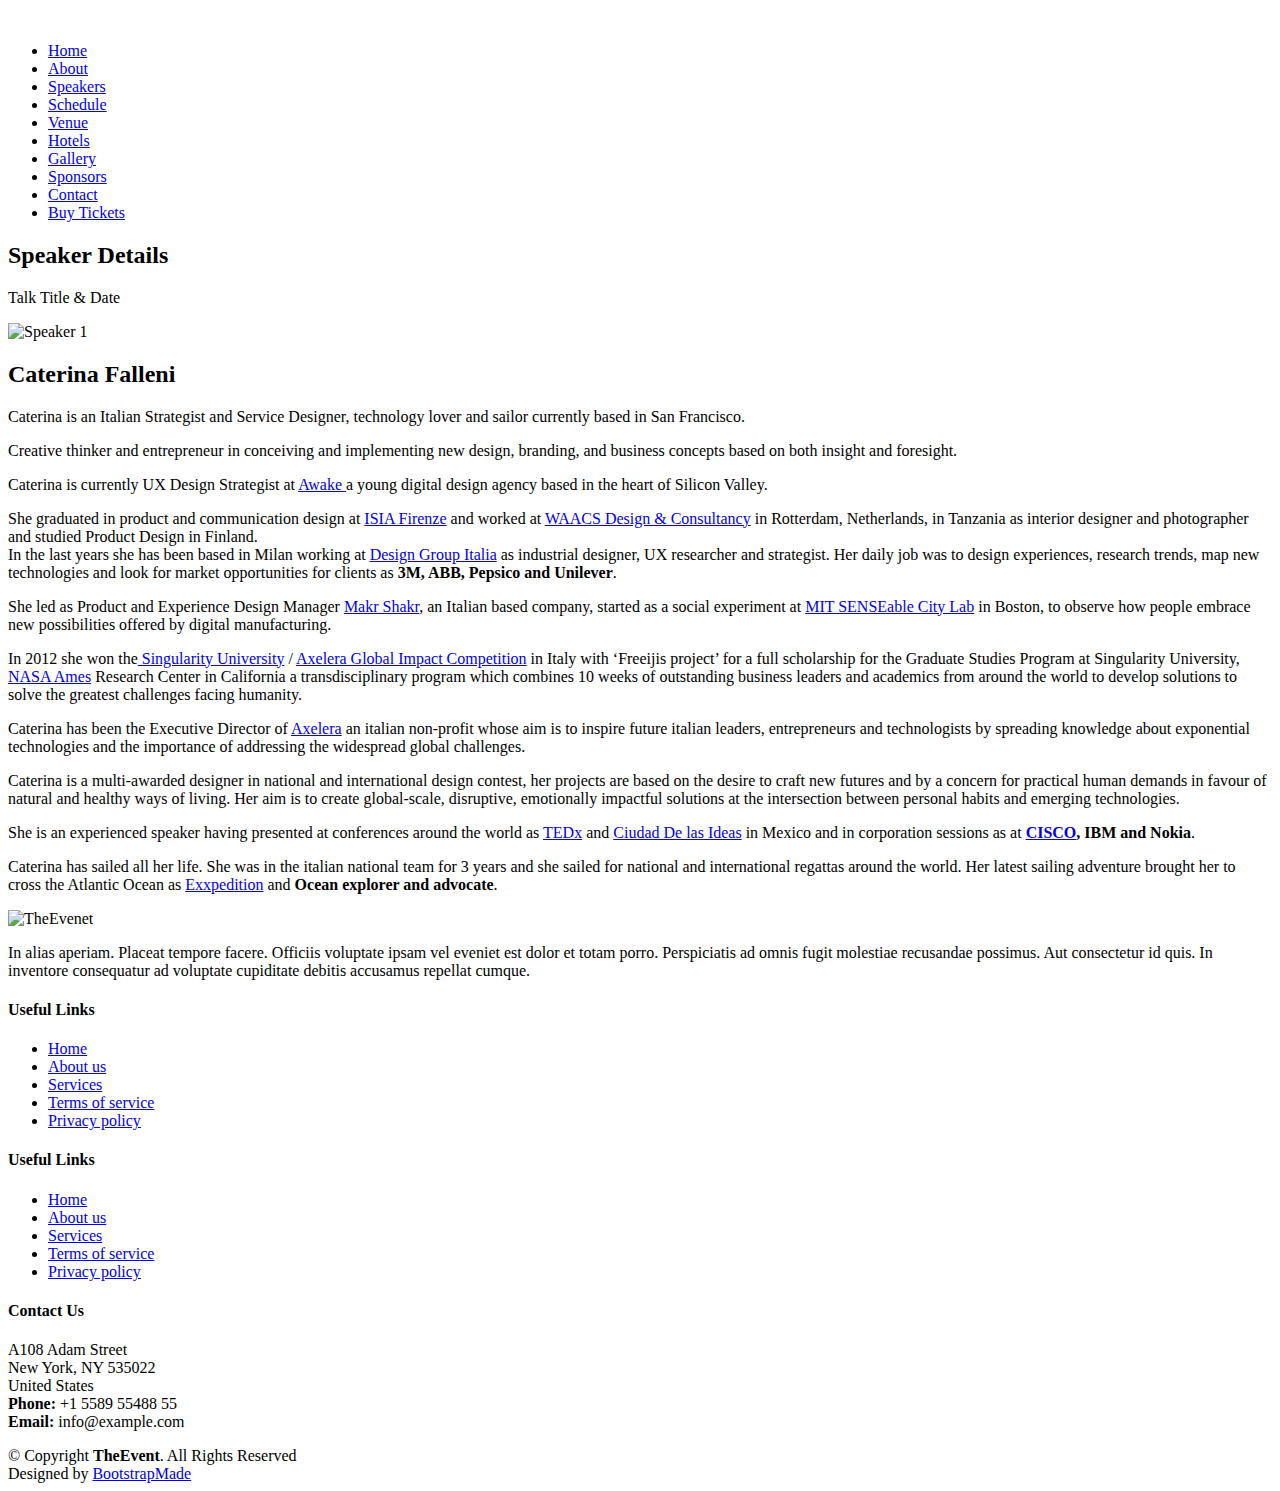
==== caterina.html @ a7b0c2e3 "caterina page" ====
<!DOCTYPE html>
<html lang="en">

<head>
  <meta charset="utf-8">
  <meta content="width=device-width, initial-scale=1.0" name="viewport">

  <title>TheEvent Bootstrap Template - Speaker Details</title>
  <meta content="" name="descriptison">
  <meta content="" name="keywords">

  <!-- Favicons -->
  <link href="assets/img/favicon.png" rel="icon">
  <link href="assets/img/apple-touch-icon.png" rel="apple-touch-icon">

  <!-- Google Fonts -->
  <link href="https://fonts.googleapis.com/css?family=Open+Sans:300,300i,400,400i,700,700i|Raleway:300,400,500,700,800" rel="stylesheet">

  <!-- Vendor CSS Files -->
  <link href="assets/vendor/bootstrap/css/bootstrap.min.css" rel="stylesheet">
  <link href="assets/vendor/venobox/venobox.css" rel="stylesheet">
  <link href="assets/vendor/font-awesome/css/font-awesome.min.css" rel="stylesheet">
  <link href="assets/vendor/owl.carousel/assets/owl.carousel.min.css" rel="stylesheet">
  <link href="assets/vendor/aos/aos.css" rel="stylesheet">

  <!-- Template Main CSS File -->
  <link href="assets/css/style.css" rel="stylesheet">

  <!-- =======================================================
  * Template Name: TheEvent - v2.2.0
  * Template URL: https://bootstrapmade.com/theevent-conference-event-bootstrap-template/
  * Author: BootstrapMade.com
  * License: https://bootstrapmade.com/license/
  ======================================================== -->
</head>

<body>

  <!-- ======= Header ======= -->
  <header id="header" class="header-fixed">
    <div class="container">

      <div id="logo" class="pull-left">
        <!-- Uncomment below if you prefer to use a text logo -->
        <!-- <h1><a href="#intro">The<span>Event</span></a></h1>-->
        <a href="index.html" class="scrollto"><img src="assets/img/logo.png" alt="" title=""></a>
      </div>

      <nav id="nav-menu-container">
        <ul class="nav-menu">
          <li class="menu-active"><a href="index.html">Home</a></li>
          <li><a href="#about">About</a></li>
          <li><a href="#speakers">Speakers</a></li>
          <li><a href="#schedule">Schedule</a></li>
          <li><a href="#venue">Venue</a></li>
          <li><a href="#hotels">Hotels</a></li>
          <li><a href="#gallery">Gallery</a></li>
          <li><a href="#supporters">Sponsors</a></li>
          <li><a href="#contact">Contact</a></li>
          <li class="buy-tickets"><a href="#buy-tickets">Buy Tickets</a></li>
        </ul>
      </nav><!-- #nav-menu-container -->
    </div>
  </header><!-- End Header -->

  <main id="main" class="main-page">

    <!-- ======= Speaker Details Sectionn ======= -->
    <section id="speakers-details">
      <div class="container">
        <div class="section-header">
          <h2>Speaker Details</h2>
          <p>Talk Title & Date</p>
        </div>

        <div class="row">
          <div class="col-md-6">
            <img src="assets/img/speakers/1.jpg" alt="Speaker 1" class="img-fluid">
          </div>

          <div class="col-md-6">
            <div class="details">
              <h2>Caterina Falleni</h2>
              <div class="social">
                <a href="https://twitter.com/caterinafalleni?lang=en" target="_blank"><i class="fa fa-twitter"></i></a>
                  <a href="https://www.linkedin.com/in/caterinafalleni/" target="_blank"><i class="fa fa-linkedin"></i></a>
                </div>
              <p class="p1">Caterina is an Italian Strategist and Service Designer, technology lover and sailor currently based in San Francisco.</p>
              <p class="p1"><span class="s1"> Creative thinker and entrepreneur in conceiving and implementing new design, branding, and business concepts based on both insight and foresight.<br />
              </span></p>
              <p class="p1">Caterina is currently UX Design Strategist at <a href="http://awake.us/" target="_blank">Awake </a>a young digital design agency based in the heart of Silicon Valley.</p>
              <p class="p1"><span class="s1">She graduated in product and communication design at <a href="http://www.isiadesign.fi.it/" target="_blank">ISIA Firenze</a> and worked at <a href="http://www.waacs.com/" target="_blank">WAACS Design &amp; Consultancy</a> in Rotterdam, Netherlands, in Tanzania as interior designer and photographer and studied Product Design in Finland.<br />
              </span><span class="s1">In the last years she has been based in Milan working at <a href="http://www.designgroupitalia.com/en/" target="_blank">Design Group Italia</a> as industrial designer, UX researcher and strategist. Her daily job was to design experiences, research trends, map new technologies and look for market opportunities for clients as <strong>3M, ABB, Pepsico and Unilever</strong>.</span></p>
              <p class="p1"><span class="s1">She led as Product and Experience Design Manager <a href="http://www.makrshakr.com/en">Makr Shakr</a>, an Italian based company, started as a social experiment at <a href="http://senseable.mit.edu/">MIT SENSEable City Lab</a> in Boston, to observe how people embrace new possibilities offered by digital manufacturing.</span></p>
              <p class="p1">In 2012 she won the<a href="http://singularityu.org/"><span class="s2"> Singularity University</span></a> / <a href="http://axelera.eu/singularitycontest/"><span class="s2">Axelera Global Impact Competition</span></a> in Italy with ‘Freeijis project’ for a full scholarship for the Graduate Studies Program at Singularity University, <span class="s2"><a href="http://www.nasa.gov/centers/ames/home/index.html">NASA Ames</a> </span>Research Center in California a transdisciplinary program which combines 10 weeks of outstanding business leaders and academics from around the world to develop solutions to solve the greatest challenges facing humanity.</p>
              <p class="p1"><span class="s1">Caterina has been the Executive Director of <a href="http://axelera.eu/">Axelera</a> an italian non-profit whose aim is to inspire future italian leaders, entrepreneurs and technologists by spreading knowledge about exponential technologies and the importance of addressing the widespread global challenges.</span></p>
              <p class="p1"><span class="s1">Caterina is a multi-awarded designer in national and international design contest, her projects are based on </span><span class="s1">the desire to craft new futures and by a concern for practical human demands in favour of natural and healthy ways of living. </span><span class="s1">Her aim is to create global-scale, disruptive, emotionally impactful solutions at the intersection between personal habits and emerging technologies.</span></p>
              <p class="p1"><span class="s1">She is an experienced speaker having presented at conferences around the world as <a href="https://www.youtube.com/watch?v=KHszq16Xalg" target="_blank">TEDx</a> and <a href="http://www.ciudaddelasideas.com/noticia?id=23" target="_blank">Ciudad De las Ideas</a> in Mexico and in corporation sessions as at <strong><a href="http://www.slideshare.net/caterinafalleni1/future-craft-a-look-ahead-trends-impacting-design-innovation" target="_blank">CISCO</a>, IBM and Nokia</strong>.</span></p>
              <p class="p1"><span class="s1">Caterina has sailed all her life. She was in the italian national team for 3 years and she sailed for national and international regattas around the world. Her latest sailing adventure brought her to cross the Atlantic Ocean as <a href="http://exxpedition.com/">Exxpedition</a> and<strong> Ocean explorer and advocate</strong>.</span></p>
               </div>
          </div>

        </div>
      </div>

    </section>

  </main><!-- End #main -->

  <!-- ======= Footer ======= -->
  <footer id="footer">
    <div class="footer-top">
      <div class="container">
        <div class="row">

          <div class="col-lg-3 col-md-6 footer-info">
            <img src="assets/img/logo.png" alt="TheEvenet">
            <p>In alias aperiam. Placeat tempore facere. Officiis voluptate ipsam vel eveniet est dolor et totam porro. Perspiciatis ad omnis fugit molestiae recusandae possimus. Aut consectetur id quis. In inventore consequatur ad voluptate cupiditate debitis accusamus repellat cumque.</p>
          </div>

          <div class="col-lg-3 col-md-6 footer-links">
            <h4>Useful Links</h4>
            <ul>
              <li><i class="fa fa-angle-right"></i> <a href="#">Home</a></li>
              <li><i class="fa fa-angle-right"></i> <a href="#">About us</a></li>
              <li><i class="fa fa-angle-right"></i> <a href="#">Services</a></li>
              <li><i class="fa fa-angle-right"></i> <a href="#">Terms of service</a></li>
              <li><i class="fa fa-angle-right"></i> <a href="#">Privacy policy</a></li>
            </ul>
          </div>

          <div class="col-lg-3 col-md-6 footer-links">
            <h4>Useful Links</h4>
            <ul>
              <li><i class="fa fa-angle-right"></i> <a href="#">Home</a></li>
              <li><i class="fa fa-angle-right"></i> <a href="#">About us</a></li>
              <li><i class="fa fa-angle-right"></i> <a href="#">Services</a></li>
              <li><i class="fa fa-angle-right"></i> <a href="#">Terms of service</a></li>
              <li><i class="fa fa-angle-right"></i> <a href="#">Privacy policy</a></li>
            </ul>
          </div>

          <div class="col-lg-3 col-md-6 footer-contact">
            <h4>Contact Us</h4>
            <p>
              A108 Adam Street <br>
              New York, NY 535022<br>
              United States <br>
              <strong>Phone:</strong> +1 5589 55488 55<br>
              <strong>Email:</strong> info@example.com<br>
            </p>

            <div class="social-links">
              <a href="#" class="twitter"><i class="fa fa-twitter"></i></a>
              <a href="#" class="facebook"><i class="fa fa-facebook"></i></a>
              <a href="#" class="instagram"><i class="fa fa-instagram"></i></a>
              <a href="#" class="google-plus"><i class="fa fa-google-plus"></i></a>
              <a href="#" class="linkedin"><i class="fa fa-linkedin"></i></a>
            </div>

          </div>

        </div>
      </div>
    </div>

    <div class="container">
      <div class="copyright">
        &copy; Copyright <strong>TheEvent</strong>. All Rights Reserved
      </div>
      <div class="credits">
        <!--
        All the links in the footer should remain intact.
        You can delete the links only if you purchased the pro version.
        Licensing information: https://bootstrapmade.com/license/
        Purchase the pro version with working PHP/AJAX contact form: https://bootstrapmade.com/buy/?theme=TheEvent
      -->
        Designed by <a href="https://bootstrapmade.com/">BootstrapMade</a>
      </div>
    </div>
  </footer><!-- End  Footer -->

  <a href="#" class="back-to-top"><i class="fa fa-angle-up"></i></a>

  <!-- Vendor JS Files -->
  <script src="assets/vendor/jquery/jquery.min.js"></script>
  <script src="assets/vendor/bootstrap/js/bootstrap.bundle.min.js"></script>
  <script src="assets/vendor/jquery.easing/jquery.easing.min.js"></script>
  <script src="assets/vendor/php-email-form/validate.js"></script>
  <script src="assets/vendor/venobox/venobox.min.js"></script>
  <script src="assets/vendor/owl.carousel/owl.carousel.min.js"></script>
  <script src="assets/vendor/superfish/superfish.min.js"></script>
  <script src="assets/vendor/hoverIntent/hoverIntent.js"></script>
  <script src="assets/vendor/aos/aos.js"></script>

  <!-- Template Main JS File -->
  <script src="assets/js/main.js"></script>

</body>

</html>
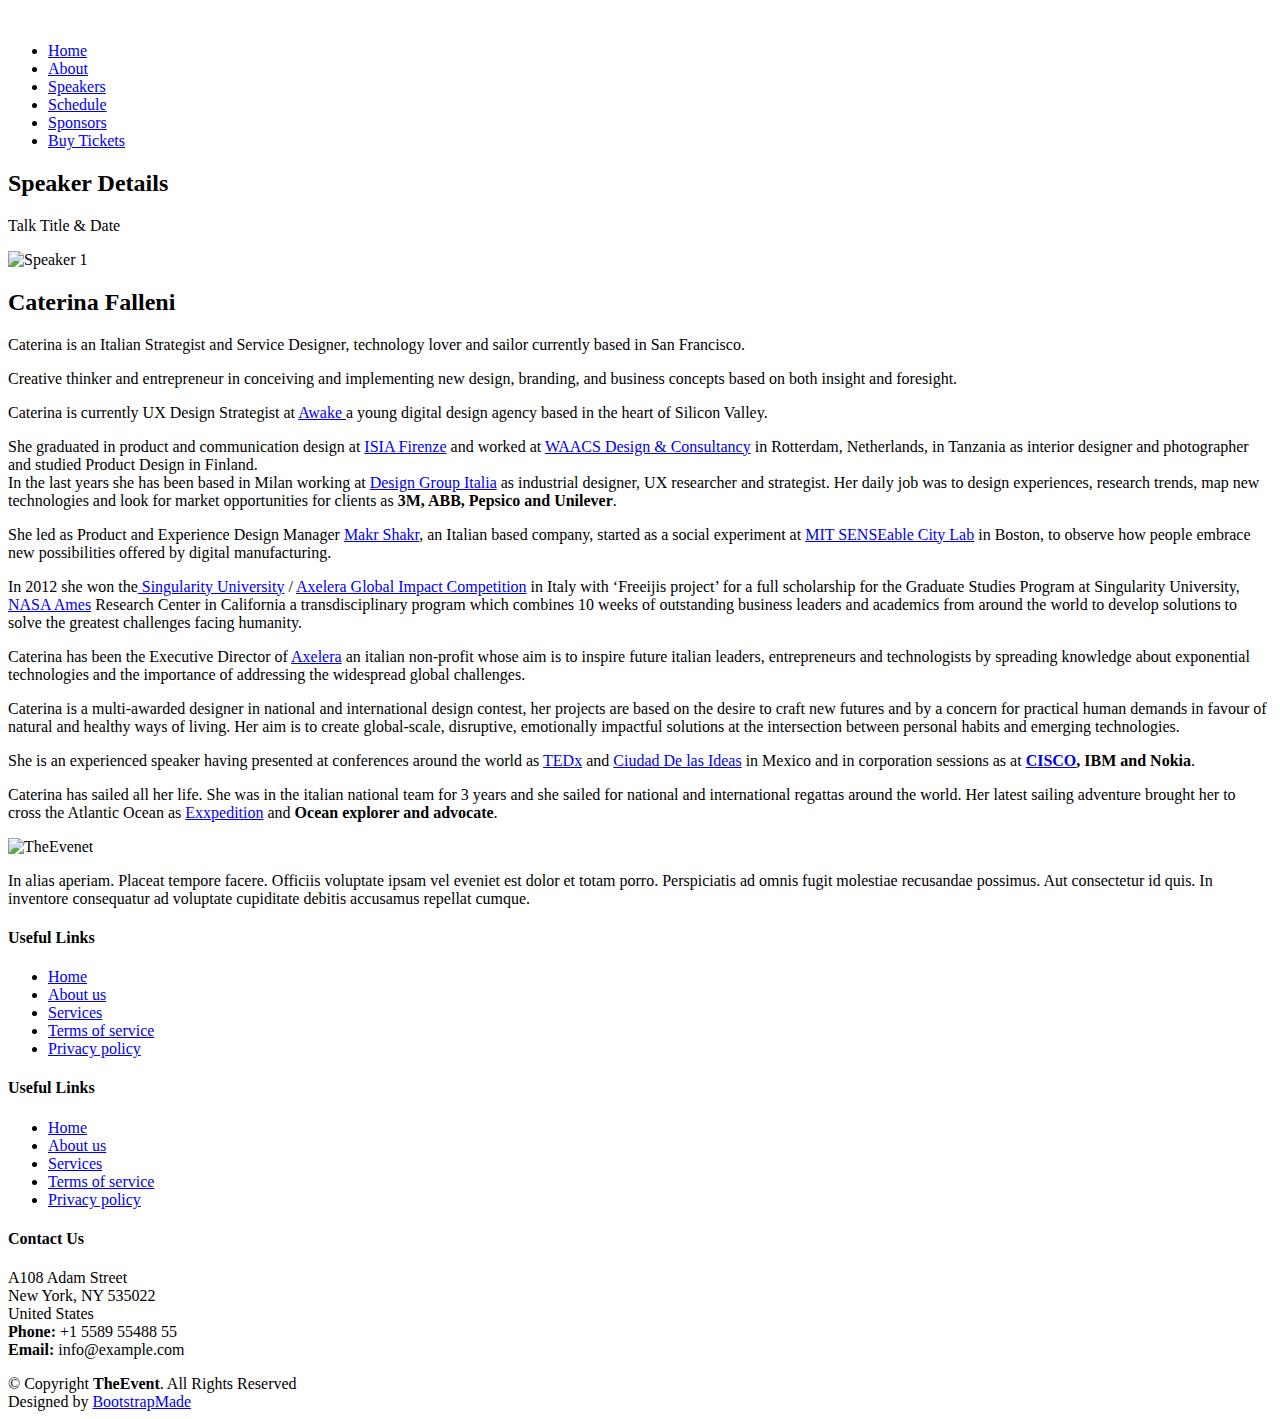
==== commit ad68ff24: "new nav on speaker page" ====
--- a/caterina.html
+++ b/caterina.html
@@ -49,15 +49,11 @@
       <nav id="nav-menu-container">
         <ul class="nav-menu">
           <li class="menu-active"><a href="index.html">Home</a></li>
-          <li><a href="#about">About</a></li>
-          <li><a href="#speakers">Speakers</a></li>
-          <li><a href="#schedule">Schedule</a></li>
-          <li><a href="#venue">Venue</a></li>
-          <li><a href="#hotels">Hotels</a></li>
-          <li><a href="#gallery">Gallery</a></li>
-          <li><a href="#supporters">Sponsors</a></li>
-          <li><a href="#contact">Contact</a></li>
-          <li class="buy-tickets"><a href="#buy-tickets">Buy Tickets</a></li>
+          <li><a href="index.html#about">About</a></li>
+          <li><a href="index.html#speakers">Speakers</a></li>
+          <li><a href="index.html#schedule">Schedule</a></li>
+          <li><a href="index.html#supporters">Sponsors</a></li>
+          <li class="buy-tickets"><a href="index.html#buy-tickets">Buy Tickets</a></li>
         </ul>
       </nav><!-- #nav-menu-container -->
     </div>
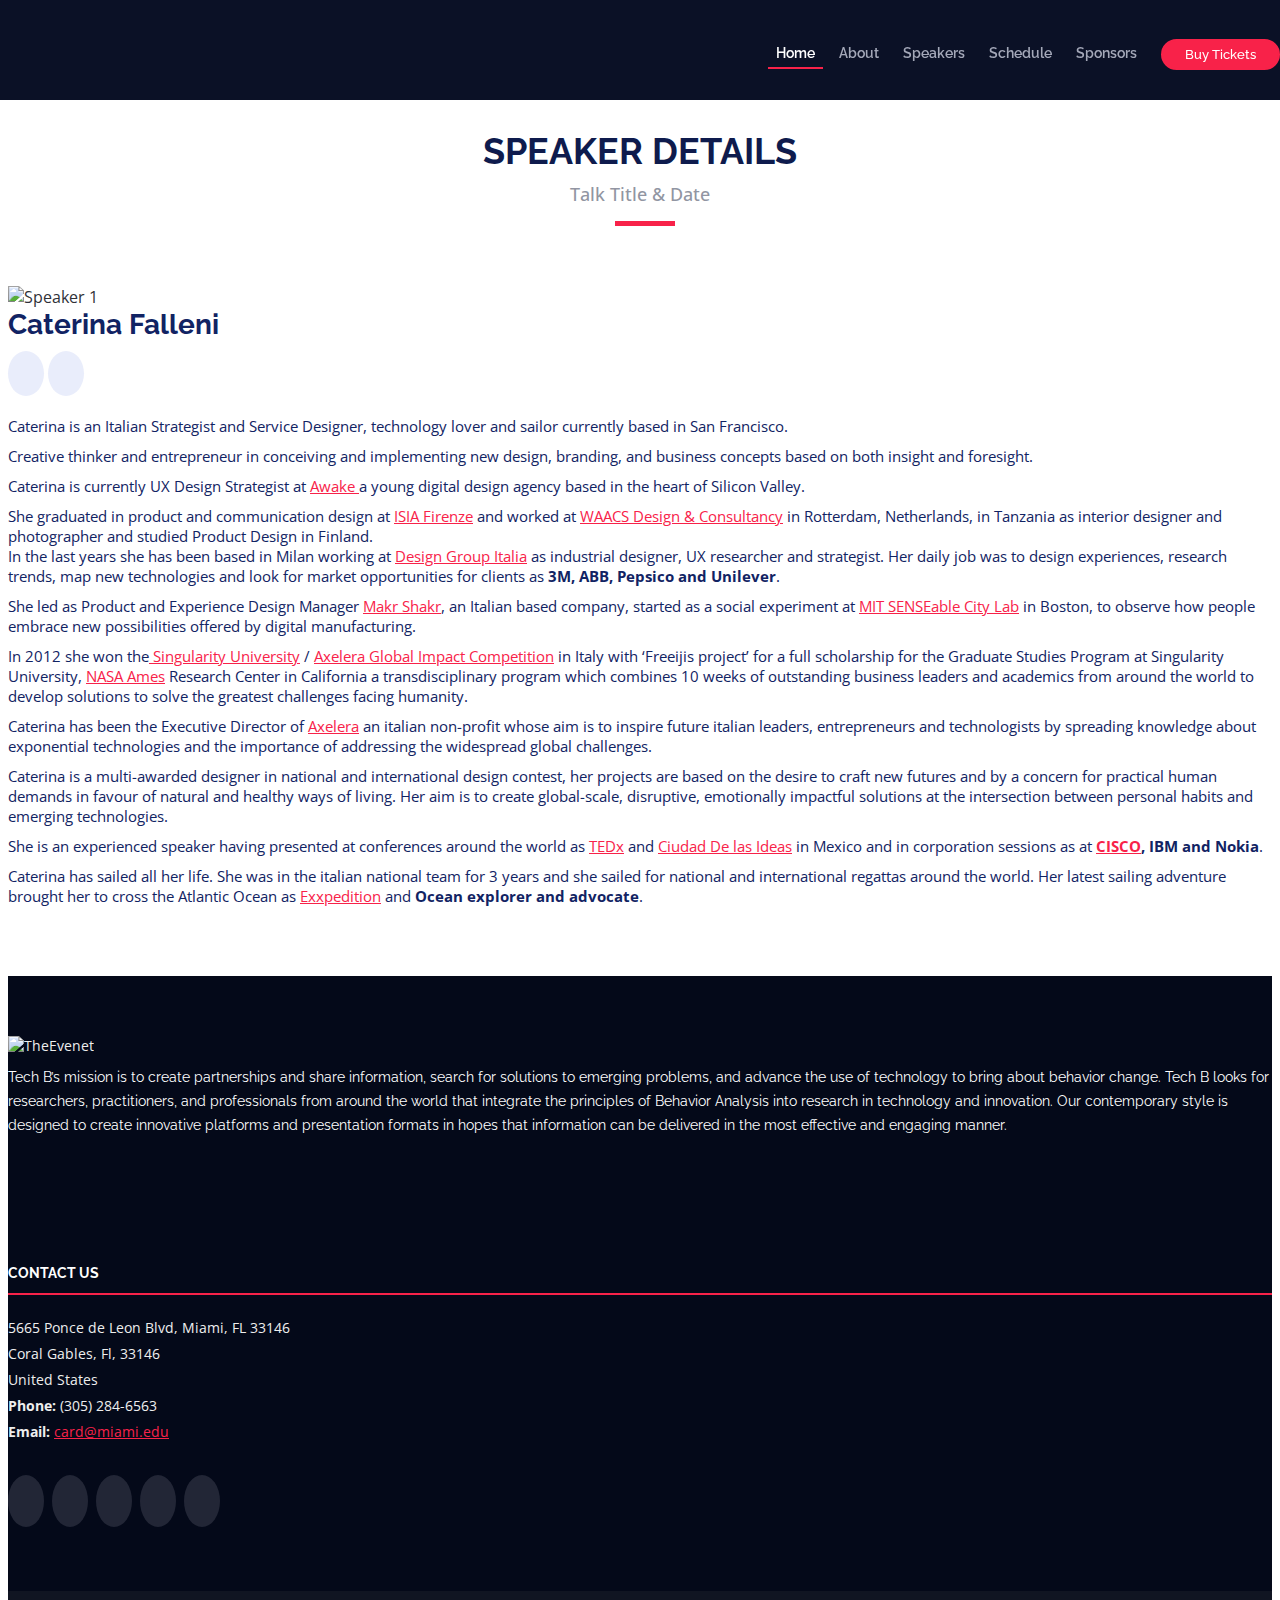
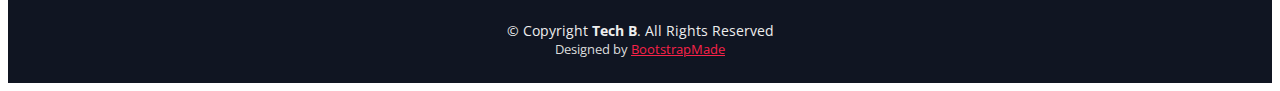
==== commit 8a190852: "speakers and footer" ====
--- a/caterina.html
+++ b/caterina.html
@@ -103,78 +103,66 @@
 
   </main><!-- End #main -->
 
-  <!-- ======= Footer ======= -->
-  <footer id="footer">
-    <div class="footer-top">
-      <div class="container">
-        <div class="row">
+ <!-- ======= Footer ======= -->
+ <footer id="footer">
+  <div class="footer-top">
+    <div class="container">
+      <div class="row">
 
-          <div class="col-lg-3 col-md-6 footer-info">
-            <img src="assets/img/logo.png" alt="TheEvenet">
-            <p>In alias aperiam. Placeat tempore facere. Officiis voluptate ipsam vel eveniet est dolor et totam porro. Perspiciatis ad omnis fugit molestiae recusandae possimus. Aut consectetur id quis. In inventore consequatur ad voluptate cupiditate debitis accusamus repellat cumque.</p>
-          </div>
+        <div class="col-lg-3 col-md-6 footer-info">
+          <img src="assets/img/logo.png" alt="TheEvenet">
+          <p>
+            Tech B’s mission is to create partnerships and share information, search for solutions to emerging problems, and advance the use of technology to bring about behavior change. Tech B looks for researchers, practitioners, and professionals from around the world that integrate the principles of Behavior Analysis into research in technology and innovation. Our contemporary style is designed to create innovative platforms and presentation formats in hopes that information can be delivered in the most effective and engaging manner.
+        </p>
+        </div>
 
-          <div class="col-lg-3 col-md-6 footer-links">
-            <h4>Useful Links</h4>
-            <ul>
-              <li><i class="fa fa-angle-right"></i> <a href="#">Home</a></li>
-              <li><i class="fa fa-angle-right"></i> <a href="#">About us</a></li>
-              <li><i class="fa fa-angle-right"></i> <a href="#">Services</a></li>
-              <li><i class="fa fa-angle-right"></i> <a href="#">Terms of service</a></li>
-              <li><i class="fa fa-angle-right"></i> <a href="#">Privacy policy</a></li>
-            </ul>
-          </div>
+        <div class="col-lg-3 col-md-6 footer-links">
+<br>
+        </div>
 
-          <div class="col-lg-3 col-md-6 footer-links">
-            <h4>Useful Links</h4>
-            <ul>
-              <li><i class="fa fa-angle-right"></i> <a href="#">Home</a></li>
-              <li><i class="fa fa-angle-right"></i> <a href="#">About us</a></li>
-              <li><i class="fa fa-angle-right"></i> <a href="#">Services</a></li>
-              <li><i class="fa fa-angle-right"></i> <a href="#">Terms of service</a></li>
-              <li><i class="fa fa-angle-right"></i> <a href="#">Privacy policy</a></li>
-            </ul>
-          </div>
+        <div class="col-lg-3 col-md-6 footer-links">
+<br>
+        </div>
 
-          <div class="col-lg-3 col-md-6 footer-contact">
-            <h4>Contact Us</h4>
-            <p>
-              A108 Adam Street <br>
-              New York, NY 535022<br>
-              United States <br>
-              <strong>Phone:</strong> +1 5589 55488 55<br>
-              <strong>Email:</strong> info@example.com<br>
-            </p>
+        <div class="col-lg-3 col-md-6 footer-contact">
+          <h4>Contact Us</h4>
+          <p>
+            5665 Ponce de Leon Blvd, Miami, FL 33146<br>
+            Coral Gables, Fl, 33146<br>
+            United States <br>
+            <strong>Phone:</strong> (305) 284-6563<br>
+            <strong>Email:</strong> <a href="mailto:card@miami.edu ">card@miami.edu </a><br>
+          </p>
 
-            <div class="social-links">
-              <a href="#" class="twitter"><i class="fa fa-twitter"></i></a>
-              <a href="#" class="facebook"><i class="fa fa-facebook"></i></a>
-              <a href="#" class="instagram"><i class="fa fa-instagram"></i></a>
-              <a href="#" class="google-plus"><i class="fa fa-google-plus"></i></a>
-              <a href="#" class="linkedin"><i class="fa fa-linkedin"></i></a>
-            </div>
-
+          <div class="social-links">
+            <a href="#" class="twitter"><i class="fa fa-twitter"></i></a>
+            <a href="#" class="facebook"><i class="fa fa-facebook"></i></a>
+            <a href="#" class="instagram"><i class="fa fa-instagram"></i></a>
+            <a href="#" class="google-plus"><i class="fa fa-google-plus"></i></a>
+            <a href="#" class="linkedin"><i class="fa fa-linkedin"></i></a>
           </div>
 
         </div>
+
       </div>
     </div>
+  </div>
 
-    <div class="container">
-      <div class="copyright">
-        &copy; Copyright <strong>TheEvent</strong>. All Rights Reserved
-      </div>
-      <div class="credits">
-        <!--
-        All the links in the footer should remain intact.
-        You can delete the links only if you purchased the pro version.
-        Licensing information: https://bootstrapmade.com/license/
-        Purchase the pro version with working PHP/AJAX contact form: https://bootstrapmade.com/buy/?theme=TheEvent
-      -->
-        Designed by <a href="https://bootstrapmade.com/">BootstrapMade</a>
-      </div>
+  <div class="container">
+    <div class="copyright">
+      &copy; Copyright <strong>Tech B</strong>. All Rights Reserved
     </div>
-  </footer><!-- End  Footer -->
+    <div class="credits">
+      <!--
+      All the links in the footer should remain intact.
+      You can delete the links only if you purchased the pro version.
+      Licensing information: https://bootstrapmade.com/license/
+      Purchase the pro version with working PHP/AJAX contact form: https://bootstrapmade.com/buy/?theme=TheEvent
+    -->
+      Designed by <a href="https://bootstrapmade.com/">BootstrapMade</a>
+    </div>
+  </div>
+</footer><!-- End  Footer -->
 
   <a href="#" class="back-to-top"><i class="fa fa-angle-up"></i></a>
 
--- a/assets/css/style.css
+++ b/assets/css/style.css
@@ -0,0 +1,1643 @@
+/**
+* Template Name: TheEvent - v2.2.0
+* Template URL: https://bootstrapmade.com/theevent-conference-event-bootstrap-template/
+* Author: BootstrapMade.com
+* License: https://bootstrapmade.com/license/
+*/
+
+/*--------------------------------------------------------------
+# General
+--------------------------------------------------------------*/
+body {
+  background: #fff;
+  color: #2f3138;
+  font-family: "Open Sans", sans-serif;
+}
+
+a {
+  color: #f82249;
+  transition: 0.5s;
+}
+
+a:hover, a:active, a:focus {
+  color: #f8234a;
+  outline: none;
+  text-decoration: none;
+}
+
+p {
+  padding: 0;
+  margin: 0 0 30px 0;
+}
+
+h1, h2, h3, h4, h5, h6 {
+  font-family: "Raleway", sans-serif;
+  font-weight: 400;
+  margin: 0 0 20px 0;
+  padding: 0;
+  color: #0e1b4d;
+}
+
+.main-page {
+  margin-top: 70px;
+}
+
+/* Prelaoder */
+#preloader {
+  position: fixed;
+  left: 0;
+  top: 0;
+  z-index: 999;
+  width: 100%;
+  height: 100%;
+  overflow: visible;
+  background: #fff url("../img/preloader.svg") no-repeat center center;
+}
+
+/* Back to top button */
+.back-to-top {
+  position: fixed;
+  display: none;
+  background: #f82249;
+  color: #fff;
+  width: 40px;
+  height: 40px;
+  text-align: center;
+  border-radius: 50px;
+  right: 15px;
+  bottom: 15px;
+  transition: background 0.5s ease-in-out;
+}
+
+.back-to-top i {
+  font-size: 24px;
+  padding-top: 6px;
+}
+
+@media (max-width: 768px) {
+  .back-to-top {
+    bottom: 15px;
+  }
+}
+
+.back-to-top:focus {
+  background: #e0072f;
+  color: #fff;
+  outline: none;
+}
+
+.back-to-top:hover {
+  background: #e0072f;
+  color: #fff;
+}
+
+/* Sections Header
+--------------------------------*/
+.section-header {
+  margin-bottom: 60px;
+  position: relative;
+  padding-bottom: 20px;
+}
+
+.section-header::before {
+  content: '';
+  position: absolute;
+  display: block;
+  width: 60px;
+  height: 5px;
+  background: #f82249;
+  bottom: 0;
+  left: calc(50% - 25px);
+}
+
+.section-header h2 {
+  font-size: 36px;
+  text-transform: uppercase;
+  text-align: center;
+  font-weight: 700;
+  margin-bottom: 10px;
+}
+
+.section-header p {
+  text-align: center;
+  padding: 0;
+  margin: 0;
+  font-size: 18px;
+  font-weight: 500;
+  color: #9195a2;
+}
+
+.section-with-bg {
+  background-color: #f6f7fd;
+}
+
+/*--------------------------------------------------------------
+# Header
+--------------------------------------------------------------*/
+#header {
+  height: 90px;
+  padding: 25px 0;
+  position: fixed;
+  left: 0;
+  top: 0;
+  right: 0;
+  transition: all 0.5s;
+  z-index: 997;
+}
+
+@media (max-width: 991px) {
+  #header {
+    background: rgba(6, 12, 34, 0.98);
+    height: 70px;
+    padding: 15px 0;
+    transition: all 0.5s;
+  }
+}
+
+@media (max-width: 1199px) {
+  #header .container {
+    max-width: 100%;
+  }
+}
+
+#header.header-scrolled, #header.header-fixed {
+  background: rgba(6, 12, 34, 0.98);
+  height: 70px;
+  padding: 15px 0;
+  transition: all 0.5s;
+}
+
+#header #logo h1 {
+  font-size: 36px;
+  margin: 0;
+  padding: 6px 0;
+  line-height: 1;
+  font-family: "Raleway", sans-serif;
+  font-weight: 700;
+  letter-spacing: 3px;
+  text-transform: uppercase;
+}
+
+#header #logo h1 span {
+  color: #f82249;
+}
+
+#header #logo h1 a, #header #logo h1 a:hover {
+  color: #fff;
+}
+
+#header #logo img {
+  padding: 0;
+  margin: 0;
+  max-height: 40px;
+}
+
+/*--------------------------------------------------------------
+# Navigation Menu
+--------------------------------------------------------------*/
+/* Nav Menu Essentials */
+.nav-menu, .nav-menu * {
+  margin: 0;
+  padding: 0;
+  list-style: none;
+}
+
+.nav-menu ul {
+  position: absolute;
+  display: none;
+  top: 100%;
+  left: 0;
+  z-index: 99;
+}
+
+.nav-menu li {
+  position: relative;
+  white-space: nowrap;
+}
+
+.nav-menu > li {
+  float: left;
+}
+
+.nav-menu li:hover > ul,
+.nav-menu li.sfHover > ul {
+  display: block;
+}
+
+.nav-menu ul ul {
+  top: 0;
+  left: 100%;
+}
+
+.nav-menu ul li {
+  min-width: 180px;
+}
+
+/* Nav Menu Arrows */
+.sf-arrows .sf-with-ul {
+  padding-right: 30px;
+}
+
+.sf-arrows .sf-with-ul:after {
+  content: "\f107";
+  position: absolute;
+  right: 15px;
+  font-family: FontAwesome;
+  font-style: normal;
+  font-weight: normal;
+}
+
+.sf-arrows ul .sf-with-ul:after {
+  content: "\f105";
+}
+
+/* Nav Meu Container */
+#nav-menu-container {
+  float: right;
+  margin: 0;
+}
+
+@media (max-width: 991px) {
+  #nav-menu-container {
+    display: none;
+  }
+}
+
+/* Nav Meu Styling */
+.nav-menu a {
+  padding: 8px;
+  text-decoration: none;
+  display: inline-block;
+  color: rgba(202, 206, 221, 0.8);
+  font-family: "Raleway", sans-serif;
+  font-weight: 600;
+  font-size: 14px;
+  outline: none;
+}
+
+@media (max-width: 1199px) {
+  .nav-menu a {
+    padding: 8px 4px;
+  }
+}
+
+.nav-menu .menu-active a, .nav-menu a:hover {
+  color: #fff;
+}
+
+.nav-menu > li {
+  margin-left: 8px;
+}
+
+.nav-menu > li > a:before {
+  content: "";
+  position: absolute;
+  width: 0;
+  height: 2px;
+  bottom: 0;
+  left: 0;
+  background-color: #f82249;
+  visibility: hidden;
+  transition: all 0.3s ease-in-out 0s;
+}
+
+.nav-menu a:hover:before, .nav-menu li:hover > a:before, .nav-menu .menu-active > a:before {
+  visibility: visible;
+  width: 100%;
+}
+
+.nav-menu li.buy-tickets a {
+  color: #fff;
+  background: #f82249;
+  padding: 7px 22px;
+  border-radius: 50px;
+  border: 2px solid #f82249;
+  transition: all ease-in-out 0.3s;
+  font-weight: 500;
+  margin-left: 8px;
+  margin-top: 2px;
+  line-height: 1;
+  font-size: 13px;
+}
+
+.nav-menu li.buy-tickets a:hover {
+  background: none;
+}
+
+.nav-menu li.buy-tickets:hover a:before, .nav-menu li.buy-tickets.menu-active a:before {
+  visibility: hidden;
+}
+
+.nav-menu ul {
+  margin: 4px 0 0 0;
+  padding: 10px;
+  box-shadow: 0px 0px 30px rgba(127, 137, 161, 0.25);
+  background: #fff;
+  border-radius: 3px;
+}
+
+.nav-menu ul li {
+  transition: 0.3s;
+}
+
+.nav-menu ul li a {
+  padding: 10px;
+  color: #060c22;
+  transition: 0.3s;
+  display: block;
+  font-size: 13px;
+  text-transform: none;
+  border-radius: 3px;
+}
+
+.nav-menu ul li:hover > a {
+  background: #f82249;
+  color: #fff;
+}
+
+.nav-menu ul ul {
+  margin: 0;
+}
+
+/* Mobile Nav Toggle */
+#mobile-nav-toggle {
+  position: fixed;
+  right: 0;
+  top: 0;
+  z-index: 999;
+  margin: 15px 15px 0 0;
+  border: 0;
+  background: none;
+  font-size: 24px;
+  display: none;
+  transition: all 0.4s;
+  outline: none;
+  cursor: pointer;
+}
+
+#mobile-nav-toggle i {
+  color: #fff;
+}
+
+@media (max-width: 991px) {
+  #mobile-nav-toggle {
+    display: inline;
+  }
+}
+
+/* Mobile Nav Styling */
+#mobile-nav {
+  position: fixed;
+  top: 0;
+  padding-top: 18px;
+  bottom: 0;
+  z-index: 998;
+  background: rgba(6, 12, 34, 0.9);
+  left: -260px;
+  width: 260px;
+  overflow-y: auto;
+  transition: 0.4s;
+}
+
+#mobile-nav ul {
+  padding: 0;
+  margin: 0;
+  list-style: none;
+}
+
+#mobile-nav ul li {
+  position: relative;
+}
+
+#mobile-nav ul li a {
+  color: #fff;
+  font-size: 17px;
+  overflow: hidden;
+  padding: 10px 22px 10px 15px;
+  position: relative;
+  text-decoration: none;
+  width: 100%;
+  display: block;
+  outline: none;
+}
+
+#mobile-nav ul li a:hover {
+  color: #f82249;
+}
+
+#mobile-nav ul li li {
+  padding-left: 30px;
+}
+
+#mobile-nav ul .menu-has-children i {
+  position: absolute;
+  right: 0;
+  z-index: 99;
+  padding: 15px;
+  cursor: pointer;
+  color: #fff;
+}
+
+#mobile-nav ul .menu-has-children i.fa-chevron-up {
+  color: #f82249;
+}
+
+#mobile-nav ul .menu-item-active {
+  color: #f82249;
+}
+
+#mobile-body-overly {
+  width: 100%;
+  height: 100%;
+  z-index: 997;
+  top: 0;
+  left: 0;
+  position: fixed;
+  background: rgba(6, 12, 34, 0.8);
+  display: none;
+}
+
+/* Mobile Nav body classes */
+body.mobile-nav-active {
+  overflow: hidden;
+}
+
+body.mobile-nav-active #mobile-nav {
+  left: 0;
+}
+
+body.mobile-nav-active #mobile-nav-toggle {
+  color: #fff;
+}
+
+/*--------------------------------------------------------------
+# Intro Section
+--------------------------------------------------------------*/
+#intro {
+  width: 100%;
+  height: 100vh;
+  background: url(../img/intro-bg.jpg) top center;
+  background-size: cover;
+  overflow: hidden;
+  position: relative;
+}
+
+@media (min-width: 1024px) {
+  #intro {
+    background-attachment: fixed;
+  }
+}
+
+#intro:before {
+  content: "";
+  background: rgba(6, 12, 34, 0.8);
+  position: absolute;
+  bottom: 0;
+  top: 0;
+  left: 0;
+  right: 0;
+}
+
+#intro .intro-container {
+  position: absolute;
+  bottom: 0;
+  left: 0;
+  top: 90px;
+  right: 0;
+  display: flex;
+  justify-content: center;
+  align-items: center;
+  flex-direction: column;
+  text-align: center;
+  padding: 0 15px;
+}
+
+@media (max-width: 991px) {
+  #intro .intro-container {
+    top: 70px;
+  }
+}
+
+#intro h1 {
+  color: #fff;
+  font-family: "Raleway", sans-serif;
+  font-size: 56px;
+  font-weight: 600;
+  text-transform: uppercase;
+}
+
+#intro h1 span {
+  color: #f82249;
+}
+
+@media (max-width: 991px) {
+  #intro h1 {
+    font-size: 34px;
+  }
+}
+
+#intro p {
+  color: #ebebeb;
+  font-weight: 700;
+  font-size: 20px;
+}
+
+@media (max-width: 991px) {
+  #intro p {
+    font-size: 16px;
+  }
+}
+
+#intro .play-btn {
+  width: 94px;
+  height: 94px;
+  background: radial-gradient(#f82249 50%, rgba(101, 111, 150, 0.15) 52%);
+  border-radius: 50%;
+  display: block;
+  position: relative;
+  overflow: hidden;
+}
+
+#intro .play-btn::after {
+  content: '';
+  position: absolute;
+  left: 50%;
+  top: 50%;
+  transform: translateX(-40%) translateY(-50%);
+  width: 0;
+  height: 0;
+  border-top: 10px solid transparent;
+  border-bottom: 10px solid transparent;
+  border-left: 15px solid #fff;
+  z-index: 100;
+  transition: all 400ms cubic-bezier(0.55, 0.055, 0.675, 0.19);
+}
+
+#intro .play-btn:before {
+  content: '';
+  position: absolute;
+  width: 120px;
+  height: 120px;
+  -webkit-animation-delay: 0s;
+  animation-delay: 0s;
+  -webkit-animation: pulsate-btn 2s;
+  animation: pulsate-btn 2s;
+  -webkit-animation-direction: forwards;
+  animation-direction: forwards;
+  -webkit-animation-iteration-count: infinite;
+  animation-iteration-count: infinite;
+  -webkit-animation-timing-function: steps;
+  animation-timing-function: steps;
+  opacity: 1;
+  border-radius: 50%;
+  border: 2px solid rgba(163, 163, 163, 0.4);
+  top: -15%;
+  left: -15%;
+  background: rgba(198, 16, 0, 0);
+}
+
+#intro .play-btn:hover::after {
+  border-left: 15px solid #f82249;
+  transform: scale(20);
+}
+
+#intro .play-btn:hover::before {
+  content: '';
+  position: absolute;
+  left: 50%;
+  top: 50%;
+  transform: translateX(-40%) translateY(-50%);
+  width: 0;
+  height: 0;
+  border: none;
+  border-top: 10px solid transparent;
+  border-bottom: 10px solid transparent;
+  border-left: 15px solid #fff;
+  z-index: 200;
+  -webkit-animation: none;
+  animation: none;
+  border-radius: 0;
+}
+
+#intro .about-btn {
+  font-family: "Raleway", sans-serif;
+  font-weight: 500;
+  font-size: 14px;
+  letter-spacing: 1px;
+  display: inline-block;
+  padding: 12px 32px;
+  border-radius: 50px;
+  transition: 0.5s;
+  line-height: 1;
+  margin: 10px;
+  color: #fff;
+  -webkit-animation-delay: 0.8s;
+  animation-delay: 0.8s;
+  border: 2px solid #f82249;
+}
+
+#intro .about-btn:hover {
+  background: #f82249;
+  color: #fff;
+}
+
+@-webkit-keyframes pulsate-btn {
+  0% {
+    transform: scale(0.6, 0.6);
+    opacity: 1;
+  }
+  100% {
+    transform: scale(1, 1);
+    opacity: 0;
+  }
+}
+
+@keyframes pulsate-btn {
+  0% {
+    transform: scale(0.6, 0.6);
+    opacity: 1;
+  }
+  100% {
+    transform: scale(1, 1);
+    opacity: 0;
+  }
+}
+
+/*--------------------------------------------------------------
+# About Section
+--------------------------------------------------------------*/
+#about {
+  background: url("../img/about-bg.jpg");
+  background-size: cover;
+  overflow: hidden;
+  position: relative;
+  color: #fff;
+  padding: 60px 0 40px 0;
+}
+
+@media (min-width: 1024px) {
+  #about {
+    background-attachment: fixed;
+  }
+}
+
+#about:before {
+  content: "";
+  background: rgba(13, 20, 41, 0.8);
+  position: absolute;
+  bottom: 0;
+  top: 0;
+  left: 0;
+  right: 0;
+}
+
+#about h2 {
+  font-size: 36px;
+  font-weight: bold;
+  margin-bottom: 10px;
+  color: #fff;
+}
+
+#about h3 {
+  font-size: 18px;
+  font-weight: bold;
+  text-transform: uppercase;
+  margin-bottom: 10px;
+  color: #fff;
+}
+
+#about p {
+  font-size: 14px;
+  margin-bottom: 20px;
+  color: #fff;
+}
+
+/*--------------------------------------------------------------
+# Speakers Section
+--------------------------------------------------------------*/
+#speakers {
+  padding: 60px 0 30px 0;
+}
+
+#speakers .speaker {
+  position: relative;
+  overflow: hidden;
+  margin-bottom: 30px;
+}
+
+#speakers .speaker .details {
+  background: rgba(6, 12, 34, 0.76);
+  position: absolute;
+  left: 0;
+  bottom: -30px;
+  right: 0;
+  text-align: center;
+  padding-top: 10px;
+  transition: all 300ms cubic-bezier(0.645, 0.045, 0.355, 1);
+}
+
+#speakers .speaker .details h3 {
+  color: #fff;
+  font-size: 22px;
+  font-weight: 600;
+  margin-bottom: 5px;
+}
+
+#speakers .speaker .details p {
+  color: #fff;
+  font-size: 15px;
+  margin-bottom: 10px;
+  font-style: italic;
+}
+
+#speakers .speaker .details .social {
+  height: 30px;
+}
+
+#speakers .speaker .details a {
+  color: #fff;
+}
+
+#speakers .speaker .details a:hover {
+  color: #f82249;
+}
+
+#speakers .speaker:hover .details {
+  bottom: 0;
+}
+
+#speakers-details {
+  padding: 60px 0;
+}
+
+#speakers-details .details h2 {
+  color: #112363;
+  font-size: 28px;
+  font-weight: 700;
+  margin-bottom: 10px;
+}
+
+#speakers-details .details .social {
+  margin-bottom: 15px;
+}
+
+#speakers-details .details .social a {
+  background: #e9edfb;
+  color: #112363;
+  line-height: 1;
+  display: inline-block;
+  text-align: center;
+  border-radius: 50%;
+  width: 36px;
+  height: 36px;
+  padding-top: 9px;
+}
+
+#speakers-details .details .social a:hover {
+  background: #f82249;
+  color: #fff;
+}
+
+#speakers-details .details .social a i {
+  font-size: 18px;
+}
+
+#speakers-details .details p {
+  color: #112363;
+  font-size: 15px;
+  margin-bottom: 10px;
+}
+
+/*--------------------------------------------------------------
+# Schedule Section
+--------------------------------------------------------------*/
+#schedule {
+  padding: 60px 0 60px 0;
+}
+
+#schedule .nav-tabs {
+  text-align: center;
+  margin: auto;
+  display: block;
+  border-bottom: 0;
+  margin-bottom: 30px;
+}
+
+#schedule .nav-tabs li {
+  display: inline-block;
+  margin-bottom: 0;
+}
+
+#schedule .nav-tabs a {
+  border: none;
+  border-radius: 50px;
+  font-weight: 600;
+  background-color: #0e1b4d;
+  color: #fff;
+  padding: 10px 40px;
+}
+
+@media (max-width: 991px) {
+  #schedule .nav-tabs a {
+    padding: 8px 60px;
+  }
+}
+
+@media (max-width: 767px) {
+  #schedule .nav-tabs a {
+    padding: 8px 50px;
+  }
+}
+
+@media (max-width: 480px) {
+  #schedule .nav-tabs a {
+    padding: 8px 30px;
+  }
+}
+
+#schedule .nav-tabs a.active {
+  background-color: #f82249;
+  color: #fff;
+}
+
+#schedule .sub-heading {
+  text-align: center;
+  font-size: 18px;
+  font-style: italic;
+  margin: 0 auto 30px auto;
+}
+
+@media (min-width: 991px) {
+  #schedule .sub-heading {
+    width: 75%;
+  }
+}
+
+#schedule .tab-pane {
+  transition: ease-in-out .2s;
+}
+
+#schedule .schedule-item {
+  border-bottom: 1px solid #cad4f6;
+  padding-top: 15px;
+  padding-bottom: 15px;
+  transition: background-color ease-in-out 0.3s;
+}
+
+#schedule .schedule-item:hover {
+  background-color: #fff;
+}
+
+#schedule .schedule-item time {
+  padding-bottom: 5px;
+  display: inline-block;
+}
+
+#schedule .schedule-item .speaker {
+  width: 60px;
+  height: 60px;
+  overflow: hidden;
+  border-radius: 50%;
+  float: left;
+  margin: 0 10px 10px 0;
+}
+
+#schedule .schedule-item .speaker img {
+  height: 100%;
+  transform: translateX(-50%);
+  margin-left: 50%;
+  transition: all ease-in-out 0.3s;
+}
+
+#schedule .schedule-item h4 {
+  font-size: 18px;
+  font-weight: 600;
+  margin-bottom: 5px;
+}
+
+#schedule .schedule-item h4 span {
+  font-style: italic;
+  color: #19328e;
+  font-weight: normal;
+  font-size: 16px;
+}
+
+#schedule .schedule-item p {
+  font-style: italic;
+  color: #152b79;
+  margin-bottom: 0;
+}
+
+/*--------------------------------------------------------------
+# Venue Section
+--------------------------------------------------------------*/
+#venue {
+  padding: 60px 0;
+}
+
+#venue .container-fluid {
+  margin-bottom: 3px;
+}
+
+#venue .venue-map iframe {
+  width: 100%;
+  height: 100%;
+  min-height: 300px;
+}
+
+#venue .venue-info {
+  background: url("../img/venue-info-bg.jpg") top center no-repeat;
+  background-size: cover;
+  position: relative;
+  padding-top: 60px;
+  padding-bottom: 60px;
+}
+
+#venue .venue-info:before {
+  content: "";
+  background: rgba(13, 20, 41, 0.8);
+  position: absolute;
+  bottom: 0;
+  top: 0;
+  left: 0;
+  right: 0;
+}
+
+#venue .venue-info h3 {
+  font-size: 36px;
+  font-weight: 700;
+  color: #fff;
+}
+
+@media (max-width: 574px) {
+  #venue .venue-info h3 {
+    font-size: 24px;
+  }
+}
+
+#venue .venue-info p {
+  color: #fff;
+  margin-bottom: 0;
+}
+
+#venue .venue-gallery-container {
+  padding-right: 12px;
+}
+
+#venue .venue-gallery {
+  overflow: hidden;
+  border-right: 3px solid #fff;
+  border-bottom: 3px solid #fff;
+}
+
+#venue .venue-gallery img {
+  transition: all ease-in-out 0.4s;
+}
+
+#venue .venue-gallery:hover img {
+  transform: scale(1.1);
+}
+
+/*--------------------------------------------------------------
+# Hotels Section
+--------------------------------------------------------------*/
+#hotels {
+  padding: 60px 0;
+}
+
+#hotels .hotel {
+  border: 1px solid #e0e5fa;
+  background: #fff;
+  margin-bottom: 30px;
+}
+
+#hotels .hotel:hover .hotel-img img {
+  transform: scale(1.1);
+}
+
+#hotels .hotel-img {
+  overflow: hidden;
+  margin-bottom: 15px;
+}
+
+#hotels .hotel-img img {
+  transition: 0.3s ease-in-out;
+}
+
+#hotels h3 {
+  font-weight: 600;
+  font-size: 20px;
+  margin-bottom: 5px;
+  padding: 0 20px;
+}
+
+#hotels a {
+  color: #152b79;
+}
+
+#hotels a:hover {
+  color: #f82249;
+}
+
+#hotels .stars {
+  padding: 0 20px;
+  margin-bottom: 5px;
+}
+
+#hotels .stars i {
+  color: #ffc31d;
+}
+
+#hotels p {
+  padding: 0 20px;
+  margin-bottom: 20px;
+  color: #060c22;
+  font-style: italic;
+  font-size: 15px;
+}
+
+/*--------------------------------------------------------------
+# Gallery Section
+--------------------------------------------------------------*/
+#gallery {
+  padding: 60px;
+  overflow: hidden;
+}
+
+#gallery .owl-nav, #gallery .owl-dots {
+  margin-top: 25px;
+  text-align: center;
+}
+
+#gallery .owl-item {
+  border-left: 2px solid #fff;
+  border-right: 2px solid #fff;
+}
+
+#gallery .owl-dot {
+  display: inline-block;
+  margin: 0 5px;
+  width: 12px;
+  height: 12px;
+  border-radius: 50%;
+  background-color: #ddd;
+}
+
+#gallery .owl-dot.active {
+  background-color: #f82249;
+}
+
+#gallery .gallery-carousel .owl-stage-outer {
+  overflow: visible;
+}
+
+#gallery .gallery-carousel .center {
+  border: 6px solid #f82249;
+  margin: -10px;
+  box-sizing: content-box;
+  padding: 4px;
+  background: #fff;
+  z-index: 1;
+}
+
+/*--------------------------------------------------------------
+# Sponsors Section
+--------------------------------------------------------------*/
+#supporters {
+  padding: 60px 0;
+}
+
+#supporters .supporters-wrap {
+  border-top: 1px solid #e0e5fa;
+  border-left: 1px solid #e0e5fa;
+  margin-bottom: 30px;
+}
+
+#supporters .supporter-logo {
+  padding: 30px;
+  display: flex;
+  justify-content: center;
+  align-items: center;
+  border-right: 1px solid #e0e5fa;
+  border-bottom: 1px solid #e0e5fa;
+  overflow: hidden;
+  background: rgba(255, 255, 255, 0.5);
+  height: 160px;
+}
+
+#supporters .supporter-logo:hover img {
+  transform: scale(1.2);
+}
+
+#supporters img {
+  transition: all 0.4s ease-in-out;
+}
+
+/*--------------------------------------------------------------
+# F.A.Q Section
+--------------------------------------------------------------*/
+#faq {
+  padding: 60px 0;
+}
+
+#faq #faq-list {
+  padding: 0;
+  list-style: none;
+}
+
+#faq #faq-list li {
+  border-bottom: 1px solid #ddd;
+}
+
+#faq #faq-list a {
+  padding: 18px 0;
+  display: block;
+  position: relative;
+  font-family: "Raleway", sans-serif;
+  font-size: 16px;
+  line-height: 24px;
+  font-weight: 600;
+  padding-right: 20px;
+}
+
+#faq #faq-list i {
+  font-size: 24px;
+  position: absolute;
+  right: 0;
+  top: 16px;
+}
+
+#faq #faq-list p {
+  margin-bottom: 20px;
+}
+
+@media (max-width: 768px) {
+  #faq #faq-list a {
+    font-size: 18px;
+  }
+  #faq #faq-list i {
+    top: 13px;
+  }
+}
+
+#faq #faq-list a.collapse {
+  color: #f82249;
+}
+
+#faq #faq-list a.collapsed {
+  color: #000;
+}
+
+#faq #faq-list a.collapsed i::before {
+  content: "\f055" !important;
+}
+
+/*--------------------------------------------------------------
+# Subscribe Section
+--------------------------------------------------------------*/
+#subscribe {
+  padding: 60px;
+  background: url(../img/subscribe-bg.jpg) center center no-repeat;
+  background-size: cover;
+  overflow: hidden;
+  position: relative;
+}
+
+#subscribe:before {
+  content: "";
+  background: rgba(6, 12, 34, 0.6);
+  position: absolute;
+  bottom: 0;
+  top: 0;
+  left: 0;
+  right: 0;
+}
+
+@media (min-width: 1024px) {
+  #subscribe {
+    background-attachment: fixed;
+  }
+}
+
+#subscribe .section-header h2, #subscribe p {
+  color: #fff;
+}
+
+#subscribe input {
+  background: #fff;
+  color: #060c22;
+  border: 0;
+  outline: none;
+  margin: 0;
+  padding: 9px 20px;
+  border-radius: 50px;
+  font-size: 14px;
+}
+
+@media (min-width: 767px) {
+  #subscribe input {
+    min-width: 400px;
+  }
+}
+
+#subscribe button {
+  border: 0;
+  padding: 9px 25px;
+  cursor: pointer;
+  background: #f82249;
+  color: #fff;
+  transition: all 0.3s ease;
+  outline: none;
+  font-size: 14px;
+  border-radius: 50px;
+}
+
+#subscribe button:hover {
+  background: #e0072f;
+}
+
+@media (max-width: 460px) {
+  #subscribe button {
+    margin-top: 10px;
+  }
+}
+
+/*--------------------------------------------------------------
+# Buy Tickets Section
+--------------------------------------------------------------*/
+#buy-tickets {
+  padding: 60px 0;
+}
+
+#buy-tickets .card {
+  border: none;
+  border-radius: 5px;
+  transition: all  0.3s ease-in-out;
+  box-shadow: 0 10px 25px 0 rgba(6, 12, 34, 0.1);
+}
+
+#buy-tickets .card:hover {
+  box-shadow: 0 10px 35px 0 rgba(6, 12, 34, 0.2);
+}
+
+#buy-tickets .card hr {
+  margin: 25px 0;
+}
+
+#buy-tickets .card .card-title {
+  margin: 10px 0;
+  font-size: 14px;
+  letter-spacing: 1px;
+  font-weight: bold;
+}
+
+#buy-tickets .card .card-price {
+  font-size: 48px;
+  margin: 0;
+}
+
+#buy-tickets .card ul li {
+  margin-bottom: 20px;
+}
+
+#buy-tickets .card .text-muted {
+  opacity: 0.7;
+}
+
+#buy-tickets .card .btn {
+  font-size: 15px;
+  border-radius: 50px;
+  padding: 10px 40px;
+  transition: all 0.2s;
+  background-color: #f82249;
+  border: 0;
+  color: #fff;
+}
+
+#buy-tickets .card .btn:hover {
+  background-color: #e0072f;
+}
+
+#buy-tickets #buy-ticket-modal input, #buy-tickets #buy-ticket-modal select {
+  border-radius: 0;
+}
+
+#buy-tickets #buy-ticket-modal .btn {
+  font-size: 15px;
+  border-radius: 50px;
+  padding: 10px 40px;
+  transition: all 0.2s;
+  background-color: #f82249;
+  border: 0;
+  color: #fff;
+}
+
+#buy-tickets #buy-ticket-modal .btn:hover {
+  background-color: #e0072f;
+}
+
+/*--------------------------------------------------------------
+# Contact Section
+--------------------------------------------------------------*/
+#contact {
+  padding: 60px 0;
+}
+
+#contact .contact-info {
+  margin-bottom: 20px;
+  text-align: center;
+}
+
+#contact .contact-info i {
+  font-size: 48px;
+  display: inline-block;
+  margin-bottom: 10px;
+  color: #f82249;
+}
+
+#contact .contact-info address, #contact .contact-info p {
+  margin-bottom: 0;
+  color: #112363;
+}
+
+#contact .contact-info h3 {
+  font-size: 18px;
+  margin-bottom: 15px;
+  font-weight: bold;
+  text-transform: uppercase;
+  color: #112363;
+}
+
+#contact .contact-info a {
+  color: #4869df;
+}
+
+#contact .contact-info a:hover {
+  color: #f82249;
+}
+
+#contact .contact-address, #contact .contact-phone, #contact .contact-email {
+  margin-bottom: 20px;
+}
+
+@media (min-width: 768px) {
+  #contact .contact-address, #contact .contact-phone, #contact .contact-email {
+    padding: 20px 0;
+  }
+}
+
+@media (min-width: 768px) {
+  #contact .contact-phone {
+    border-left: 1px solid #ddd;
+    border-right: 1px solid #ddd;
+  }
+}
+
+#contact .php-email-form .validate {
+  display: none;
+  color: red;
+  margin: 0 0 15px 0;
+  font-weight: 400;
+  font-size: 13px;
+}
+
+#contact .php-email-form .error-message {
+  display: none;
+  color: #fff;
+  background: #ed3c0d;
+  text-align: left;
+  padding: 15px;
+  font-weight: 600;
+}
+
+#contact .php-email-form .error-message br + br {
+  margin-top: 25px;
+}
+
+#contact .php-email-form .sent-message {
+  display: none;
+  color: #fff;
+  background: #18d26e;
+  text-align: center;
+  padding: 15px;
+  font-weight: 600;
+}
+
+#contact .php-email-form .loading {
+  display: none;
+  background: #fff;
+  text-align: center;
+  padding: 15px;
+}
+
+#contact .php-email-form .loading:before {
+  content: "";
+  display: inline-block;
+  border-radius: 50%;
+  width: 24px;
+  height: 24px;
+  margin: 0 10px -6px 0;
+  border: 3px solid #18d26e;
+  border-top-color: #eee;
+  -webkit-animation: animate-loading 1s linear infinite;
+  animation: animate-loading 1s linear infinite;
+}
+
+#contact .php-email-form input, #contact .php-email-form textarea {
+  border-radius: 0;
+  box-shadow: none;
+  font-size: 14px;
+}
+
+#contact .php-email-form input::focus, #contact .php-email-form textarea::focus {
+  background-color: #f82249;
+}
+
+#contact .php-email-form input {
+  padding: 20px 15px;
+}
+
+#contact .php-email-form textarea {
+  padding: 12px 15px;
+}
+
+#contact .php-email-form button[type="submit"] {
+  background: #f82249;
+  border: 0;
+  padding: 10px 40px;
+  color: #fff;
+  transition: 0.4s;
+  border-radius: 50px;
+  cursor: pointer;
+}
+
+#contact .php-email-form button[type="submit"]:hover {
+  background: #e0072f;
+}
+
+@-webkit-keyframes animate-loading {
+  0% {
+    transform: rotate(0deg);
+  }
+  100% {
+    transform: rotate(360deg);
+  }
+}
+
+@keyframes animate-loading {
+  0% {
+    transform: rotate(0deg);
+  }
+  100% {
+    transform: rotate(360deg);
+  }
+}
+
+/*--------------------------------------------------------------
+# Footer
+--------------------------------------------------------------*/
+#footer {
+  background: #101522;
+  padding: 0 0 25px 0;
+  color: #eee;
+  font-size: 14px;
+}
+
+#footer .footer-top {
+  background: #040919;
+  padding: 60px 0 30px 0;
+}
+
+#footer .footer-top .footer-info {
+  margin-bottom: 30px;
+}
+
+#footer .footer-top .footer-info h3 {
+  font-size: 26px;
+  margin: 0 0 20px 0;
+  padding: 2px 0 2px 0;
+  line-height: 1;
+  font-family: "Raleway", sans-serif;
+  font-weight: 700;
+  color: #fff;
+}
+
+#footer .footer-top .footer-info img {
+  height: 40px;
+  margin-bottom: 10px;
+}
+
+#footer .footer-top .footer-info p {
+  font-size: 14px;
+  line-height: 24px;
+  margin-bottom: 0;
+  font-family: "Raleway", sans-serif;
+  color: #fff;
+}
+
+#footer .footer-top .social-links a {
+  font-size: 18px;
+  display: inline-block;
+  background: #222636;
+  color: #eee;
+  line-height: 1;
+  padding: 8px 0;
+  margin-right: 4px;
+  border-radius: 50%;
+  text-align: center;
+  width: 36px;
+  height: 36px;
+  transition: 0.3s;
+}
+
+#footer .footer-top .social-links a:hover {
+  background: #f82249;
+  color: #fff;
+}
+
+#footer .footer-top h4 {
+  font-size: 14px;
+  font-weight: bold;
+  color: #fff;
+  text-transform: uppercase;
+  position: relative;
+  padding-bottom: 12px;
+  border-bottom: 2px solid #f82249;
+}
+
+#footer .footer-top .footer-links {
+  margin-bottom: 30px;
+}
+
+#footer .footer-top .footer-links ul {
+  list-style: none;
+  padding: 0;
+  margin: 0;
+}
+
+#footer .footer-top .footer-links ul i {
+  padding-right: 5px;
+  color: #f82249;
+  font-size: 18px;
+}
+
+#footer .footer-top .footer-links ul li {
+  border-bottom: 1px solid #262c44;
+  padding: 10px 0;
+}
+
+#footer .footer-top .footer-links ul li:first-child {
+  padding-top: 0;
+}
+
+#footer .footer-top .footer-links ul a {
+  color: #eee;
+}
+
+#footer .footer-top .footer-links ul a:hover {
+  color: #f82249;
+}
+
+#footer .footer-top .footer-contact {
+  margin-bottom: 30px;
+}
+
+#footer .footer-top .footer-contact p {
+  line-height: 26px;
+}
+
+#footer .footer-top .footer-newsletter {
+  margin-bottom: 30px;
+}
+
+#footer .footer-top .footer-newsletter input[type="email"] {
+  border: 0;
+  padding: 6px 8px;
+  width: 65%;
+}
+
+#footer .footer-top .footer-newsletter input[type="submit"] {
+  background: #f82249;
+  border: 0;
+  width: 35%;
+  padding: 6px 0;
+  text-align: center;
+  color: #fff;
+  transition: 0.3s;
+  cursor: pointer;
+}
+
+#footer .footer-top .footer-newsletter input[type="submit"]:hover {
+  background: #e0072f;
+}
+
+#footer .copyright {
+  text-align: center;
+  padding-top: 30px;
+}
+
+#footer .credits {
+  text-align: center;
+  font-size: 13px;
+  color: #ddd;
+}
